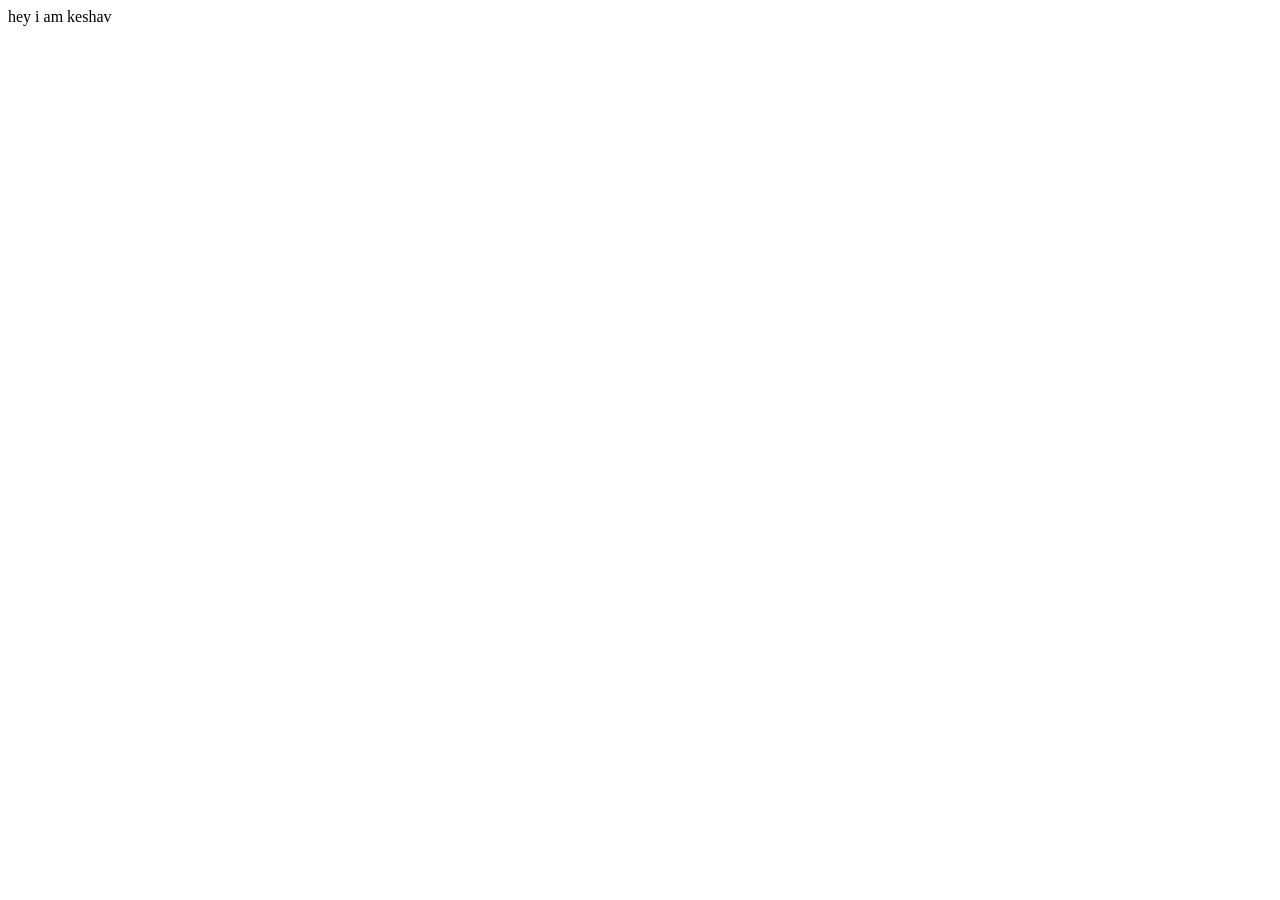
==== frontend/index.html @ e4c0a29b "done" ====
<!DOCTYPE html>
<html lang="en">
<head>
    <meta charset="UTF-8">
    <meta name="viewport" content="width=device-width, initial-scale=1.0">
    <title>Document</title>
</head>
<body>
    hey i am keshav
</body>
</html>
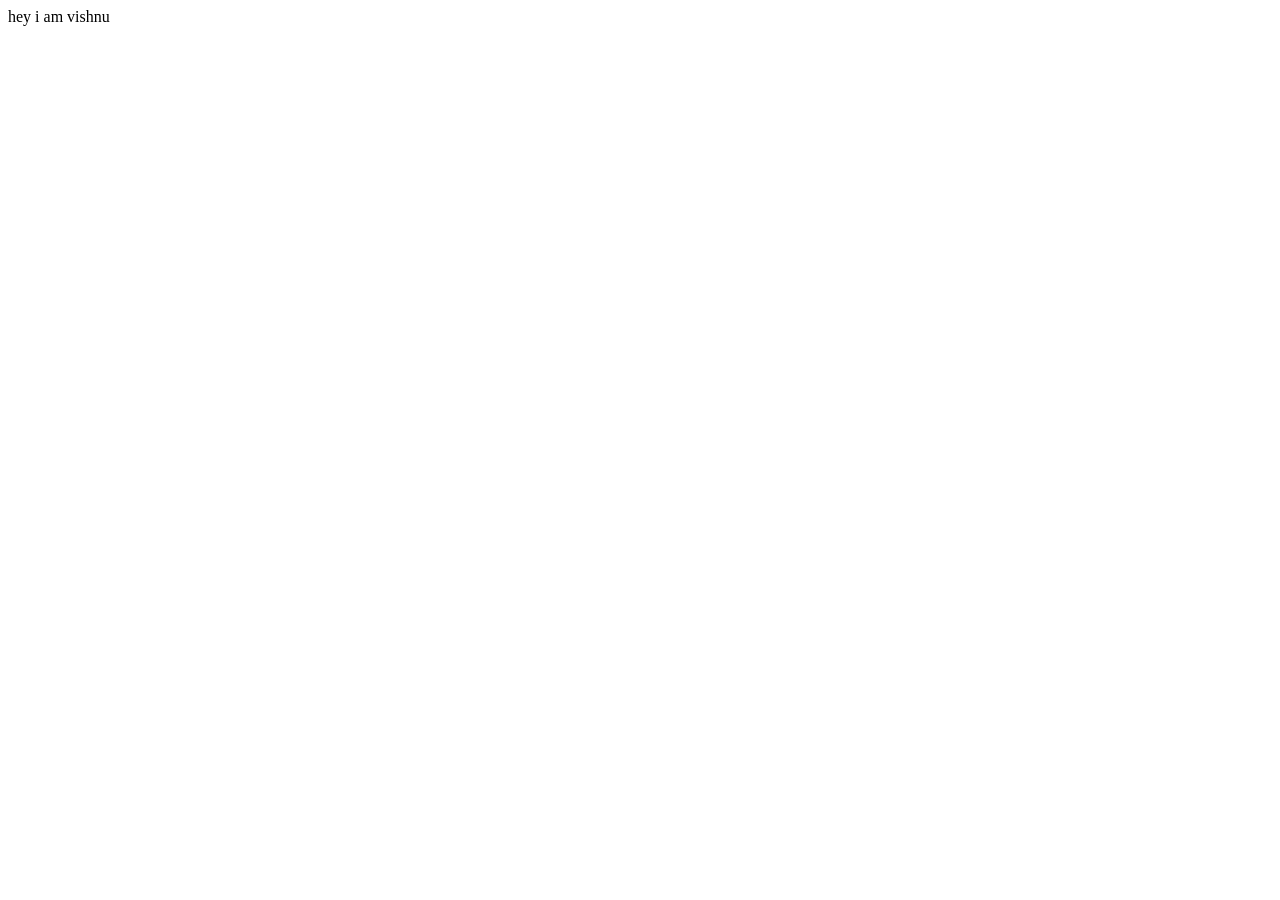
==== commit 8c553512: "done" ====
--- a/frontend/index.html
+++ b/frontend/index.html
@@ -6,6 +6,6 @@
     <title>Document</title>
 </head>
 <body>
-    hey i am keshav
+    hey i am vishnu
 </body>
 </html>
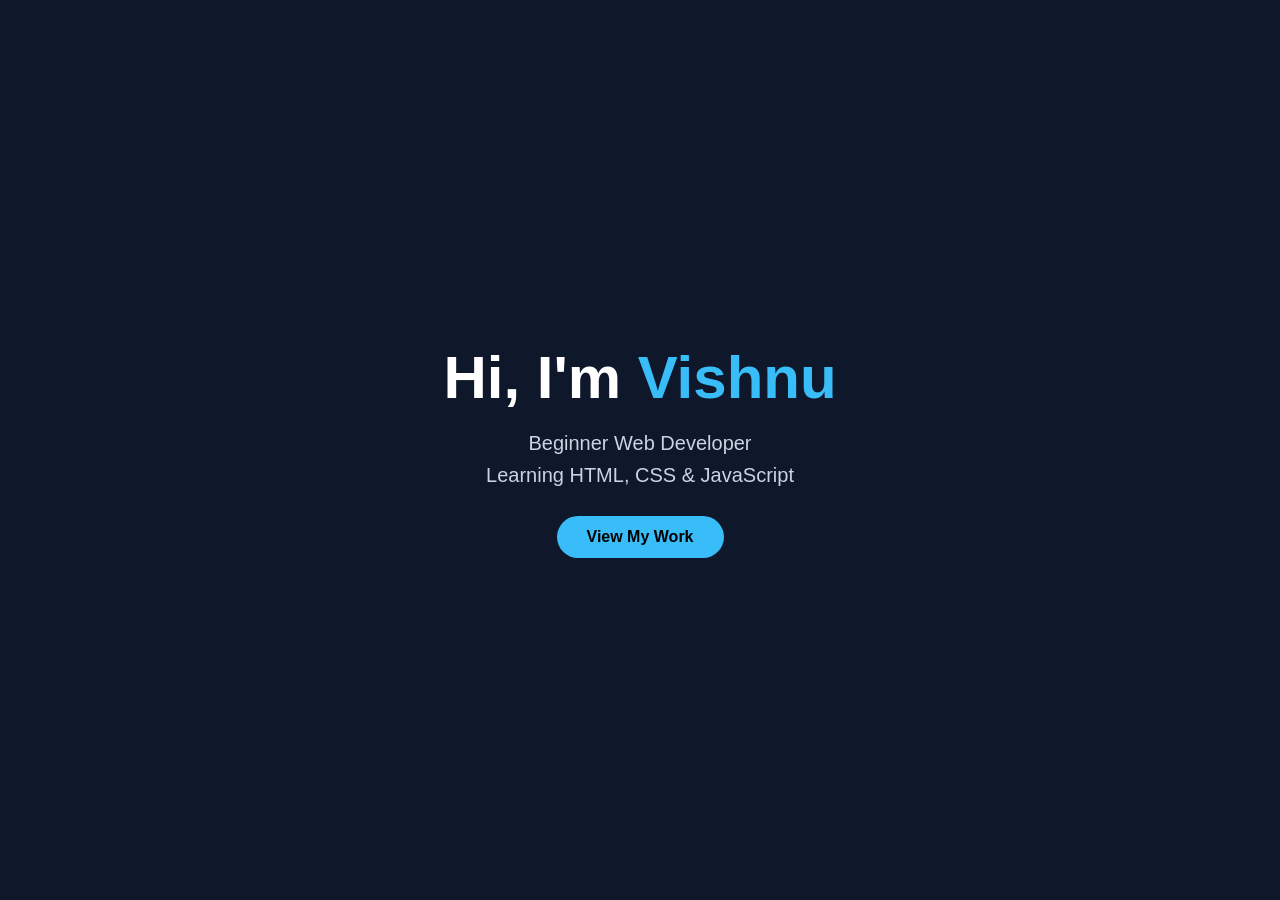
==== commit 879911c6: "kuch bhi" ====
--- a/frontend/index.html
+++ b/frontend/index.html
@@ -1,11 +1,27 @@
+
 <!DOCTYPE html>
 <html lang="en">
 <head>
     <meta charset="UTF-8">
     <meta name="viewport" content="width=device-width, initial-scale=1.0">
-    <title>Document</title>
+    <title>Vishnu Portfolio</title>
+    <link rel="stylesheet" href="style.css">
 </head>
 <body>
-    hey i am vishnu
+
+    <section class="hero">
+
+        <h1>Hi, I'm <span>Vishnu</span></h1>
+
+        <p>
+            Beginner Web Developer <br>
+            Learning HTML, CSS & JavaScript
+        </p>
+
+        <a href="#">View My Work</a>
+
+    </section>
+
 </body>
-</html>+</html>
+
--- a/frontend/style.css
+++ b/frontend/style.css
@@ -0,0 +1,53 @@
+
+*{
+    margin:0;
+    padding:0;
+    box-sizing:border-box;
+    font-family:Arial, sans-serif;
+}
+
+body{
+    background:#0f172a;
+    color:white;
+}
+
+.hero{
+    height:100vh;
+    display:flex;
+    flex-direction:column;
+    justify-content:center;
+    align-items:center;
+    text-align:center;
+    padding:20px;
+}
+
+.hero h1{
+    font-size:60px;
+    margin-bottom:15px;
+}
+
+.hero span{
+    color:#38bdf8;
+}
+
+.hero p{
+    font-size:20px;
+    color:#cbd5e1;
+    line-height:1.6;
+    margin-bottom:25px;
+}
+
+.hero a{
+    text-decoration:none;
+    background:#38bdf8;
+    color:black;
+    padding:12px 30px;
+    border-radius:30px;
+    font-weight:bold;
+    transition:0.3s;
+}
+
+.hero a:hover{
+    transform:scale(1.05);
+}
+
